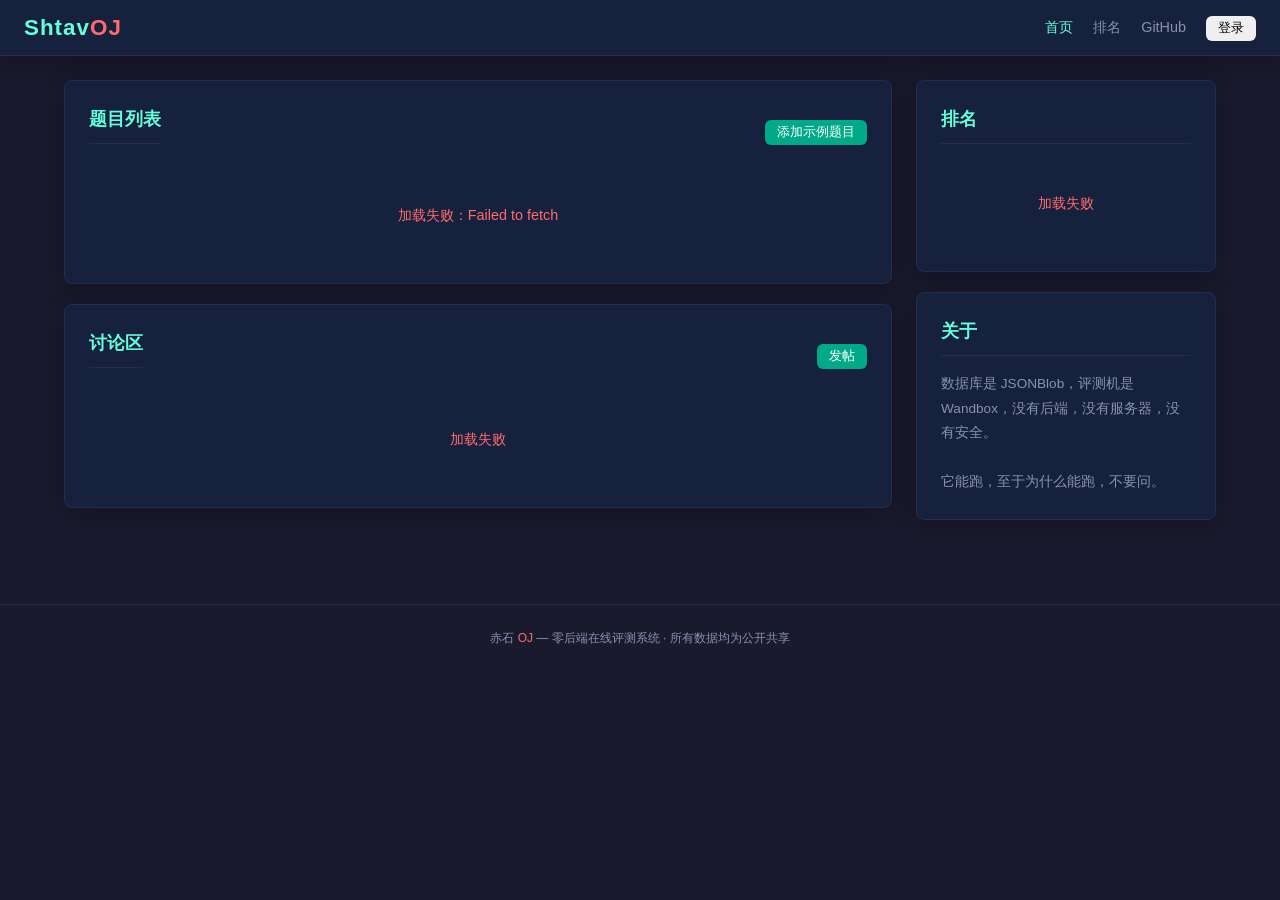
==== index.html @ 5e55a13c "create files by trae" ====
<!DOCTYPE html>
<html lang="zh-CN">
<head>
    <meta charset="UTF-8">
    <meta name="viewport" content="width=device-width, initial-scale=1.0">
    <title>赤石 OJ</title>
    <link rel="stylesheet" href="css/style.css">
</head>
<body>

<!-- 导航栏 -->
<nav class="navbar">
    <a href="index.html" class="brand">
        Shtav<span>OJ</span>
    </a>
    <div class="nav-links">
        <a href="index.html" class="active">首页</a>
        <a href="rank.html">排名</a>
        <a href="https://github.com" target="_blank">GitHub</a>
        <span id="current-user"></span>
    </div>
</nav>

<div class="container">
    <div class="main-layout">

        <!-- 左侧：题目列表 + 讨论区 -->
        <div class="main-content">

            <!-- 题目列表 -->
            <div class="card">
                <div class="section-header">
                    <h2 class="card-title">题目列表</h2>
                    <button class="btn btn-primary btn-sm" onclick="addSampleProblems()">添加示例题目</button>
                </div>
                <div id="problem-list" class="problem-list">
                    <div class="loading">加载中...</div>
                </div>
            </div>

            <!-- 讨论区 -->
            <div class="card">
                <div class="section-header">
                    <h2 class="card-title">讨论区</h2>
                    <button class="btn btn-primary btn-sm" onclick="showNewThreadModal()">发帖</button>
                </div>
                <div id="threads-list">
                    <div class="loading">加载中...</div>
                </div>
            </div>

        </div>

        <!-- 右侧：排名 -->
        <div class="sidebar">
            <div class="card">
                <h2 class="card-title">排名</h2>
                <div id="ranking-list">
                    <div class="loading">加载中...</div>
                </div>
            </div>

            <!-- 关于 -->
            <div class="card">
                <h2 class="card-title">关于</h2>
                <p style="font-size:0.85rem;color:var(--text-dim);line-height:1.8;">
                    数据库是 JSONBlob，评测机是 Wandbox，没有后端，没有服务器，没有安全。
                    <br><br>
                    它能跑，至于为什么能跑，不要问。
                </p>
            </div>
        </div>

    </div>
</div>

<div class="footer">
    赤石 <span>OJ</span> — 零后端在线评测系统 · 所有数据均为公开共享
</div>

<!-- 新帖子弹窗 -->
<div id="new-thread-modal" class="modal-overlay" style="display:none;">
    <div class="modal">
        <h2>发帖</h2>
        <input id="new-thread-title" type="text" placeholder="标题" maxlength="200">
        <textarea id="new-thread-content" placeholder="内容" rows="4"
            style="width:100%;background:#0d1117;color:var(--text);border:1px solid var(--border);border-radius:6px;padding:10px;font-family:inherit;resize:vertical;margin-bottom:12px;"></textarea>
        <div class="modal-actions">
            <button class="btn btn-sm" onclick="document.getElementById('new-thread-modal').style.display='none'">取消</button>
            <button class="btn btn-primary btn-sm" onclick="handleNewThread()">发布</button>
        </div>
    </div>
</div>

<script src="js/config.js"></script>
<script src="js/db.js"></script>
<script src="js/user.js"></script>
<script src="js/rank.js"></script>
<script src="js/thread.js"></script>
<script src="js/wandbox.js"></script>
<script src="js/judge.js"></script>

<script>
// ============================================================
//  首页初始化
// ============================================================

async function initIndex() {
    updateUserDisplay();

    try {
        const data = await readBlob();
        ensureBlobStructure(data);

        renderProblemList(data.problems, data.submissions);
        renderRanking(calculateRanking(data.submissions));
        renderThreads(data.threads);
    } catch (e) {
        console.error('加载失败:', e);
        document.getElementById('problem-list').innerHTML = '<div class="error">加载失败：' + e.message + '</div>';
        document.getElementById('ranking-list').innerHTML = '<div class="error">加载失败</div>';
        document.getElementById('threads-list').innerHTML = '<div class="error">加载失败</div>';
    }
}

function renderProblemList(problems, submissions) {
    const container = document.getElementById('problem-list');
    const list = Object.values(problems);

    if (list.length === 0) {
        container.innerHTML = '<div class="empty">暂无题目，点击右上角添加示例题目</div>';
        return;
    }

    const user = getCurrentUser();
    const acSet = new Set();
    const triedSet = new Set();
    if (user) {
        for (const s of submissions) {
            if (s.user === user) {
                triedSet.add(s.problemId);
                if (s.verdict === 'AC') acSet.add(s.problemId);
            }
        }
    }

    container.innerHTML = list
        .sort((a, b) => a.id.localeCompare(b.id))
        .map(p => {
            let statusClass = 'status-none';
            let statusText = '—';
            if (acSet.has(p.id)) {
                statusClass = 'status-ac';
                statusText = 'AC';
            } else if (triedSet.has(p.id)) {
                statusClass = 'status-wa';
                statusText = 'WA';
            }
            return `
                <a href="problem.html?id=${p.id}" class="problem-item">
                    <span class="problem-id">#${escapeHtml(p.id)}</span>
                    <span class="problem-title">${escapeHtml(p.title)}</span>
                    <span class="problem-status ${statusClass}">${statusText}</span>
                </a>
            `;
        }).join('');
}

async function addSampleProblems() {
    const user = getCurrentUser();
    if (!user) {
        showLoginModal();
        return;
    }

    try {
        await safeUpdate(blob => {
            ensureBlobStructure(blob);
            if (!blob.problems['1000']) {
                blob.problems['1000'] = {
                    id: '1000',
                    title: 'A+B Problem',
                    statement: '## 题目描述\n\n输入两个整数 $a$ 和 $b$，输出它们的和 $a+b$。\n\n## 输入格式\n\n一行，两个整数 $a$ 和 $b$，以空格分隔。\n\n## 输出格式\n\n一行，一个整数 $a+b$。\n\n## 样例\n\n### 输入\n```\n1 2\n```\n\n### 输出\n```\n3\n```\n\n## 数据范围\n\n$-10^9 \\le a, b \\le 10^9$',
                    timeLimitMs: 1000,
                    memoryLimitMb: 256,
                    testcases: [
                        { input: '1 2\n', expected: '3\n' },
                        { input: '100 200\n', expected: '300\n' },
                        { input: '-5 5\n', expected: '0\n' },
                    ]
                };
            }
            if (!blob.problems['1001']) {
                blob.problems['1001'] = {
                    id: '1001',
                    title: 'Hello World',
                    statement: '## 题目描述\n\n输出 "Hello, World!"（不含引号）。\n\n## 输入格式\n\n无输入。\n\n## 输出格式\n\n一行，字符串 "Hello, World!"。\n\n## 样例\n\n### 输入\n```\n\n```\n\n### 输出\n```\nHello, World!\n```',
                    timeLimitMs: 1000,
                    memoryLimitMb: 256,
                    testcases: [
                        { input: '', expected: 'Hello, World!\n' },
                    ]
                };
            }
        });
        alert('示例题目已添加，刷新查看');
        window.location.reload();
    } catch (e) {
        alert('添加失败：' + e.message);
    }
}

function showNewThreadModal() {
    const user = getCurrentUser();
    if (!user) { showLoginModal(); return; }
    document.getElementById('new-thread-modal').style.display = 'flex';
    document.getElementById('new-thread-title').focus();
}

async function handleNewThread() {
    const title = document.getElementById('new-thread-title').value.trim();
    const content = document.getElementById('new-thread-content').value.trim();
    if (!title || !content) return;

    try {
        await createThread(title, content);
        document.getElementById('new-thread-modal').style.display = 'none';
        document.getElementById('new-thread-title').value = '';
        document.getElementById('new-thread-content').value = '';
        const data = await readBlob();
        ensureBlobStructure(data);
        renderThreads(data.threads);
    } catch (e) {
        alert('发帖失败：' + e.message);
    }
}

// 关闭弹窗
document.addEventListener('click', e => {
    const modal = document.getElementById('new-thread-modal');
    if (e.target === modal) {
        modal.style.display = 'none';
    }
});

initIndex();
</script>

</body>
</html>
---- css/style.css ----
/* ============================================================
   赤石 OJ 样式 — 暗色主题，抄 CF 的
   ============================================================ */

:root {
    --bg: #1a1a2e;
    --bg-card: #16213e;
    --bg-hover: #0f3460;
    --text: #e0e0e0;
    --text-dim: #8892b0;
    --accent: #64ffda;
    --accent-dim: #0a8;
    --red: #ff6b6b;
    --yellow: #ffd93d;
    --green: #6bff6b;
    --border: #2a2a4a;
    --radius: 8px;
    --shadow: 0 4px 24px rgba(0,0,0,0.3);
}

* {
    margin: 0;
    padding: 0;
    box-sizing: border-box;
}

body {
    font-family: 'Segoe UI', 'PingFang SC', 'Microsoft YaHei', sans-serif;
    background: var(--bg);
    color: var(--text);
    line-height: 1.6;
    min-height: 100vh;
}

a {
    color: var(--accent);
    text-decoration: none;
}

a:hover {
    text-decoration: underline;
}

/* ========== 导航栏 ========== */
.navbar {
    background: var(--bg-card);
    border-bottom: 1px solid var(--border);
    padding: 0 24px;
    height: 56px;
    display: flex;
    align-items: center;
    justify-content: space-between;
    position: sticky;
    top: 0;
    z-index: 100;
    box-shadow: var(--shadow);
}

.navbar .brand {
    font-size: 1.4rem;
    font-weight: 700;
    color: var(--accent);
    letter-spacing: 1px;
}

.navbar .brand span {
    color: var(--red);
}

.navbar .nav-links {
    display: flex;
    gap: 20px;
    align-items: center;
}

.navbar .nav-links a {
    color: var(--text-dim);
    font-size: 0.9rem;
    transition: color 0.2s;
}

.navbar .nav-links a:hover,
.navbar .nav-links a.active {
    color: var(--accent);
    text-decoration: none;
}

.user-tag {
    background: var(--bg-hover);
    padding: 4px 12px;
    border-radius: 20px;
    font-size: 0.85rem;
    color: var(--accent);
}

/* ========== 布局 ========== */
.container {
    max-width: 1200px;
    margin: 0 auto;
    padding: 24px;
}

.main-layout {
    display: grid;
    grid-template-columns: 1fr 300px;
    gap: 24px;
    align-items: start;
}

@media (max-width: 768px) {
    .main-layout {
        grid-template-columns: 1fr;
    }
}

/* ========== 卡片 ========== */
.card {
    background: var(--bg-card);
    border: 1px solid var(--border);
    border-radius: var(--radius);
    padding: 24px;
    margin-bottom: 20px;
    box-shadow: var(--shadow);
}

.card-title {
    font-size: 1.1rem;
    font-weight: 600;
    margin-bottom: 16px;
    padding-bottom: 10px;
    border-bottom: 1px solid var(--border);
    color: var(--accent);
}

/* ========== 按钮 ========== */
.btn {
    display: inline-flex;
    align-items: center;
    gap: 6px;
    padding: 8px 20px;
    border: none;
    border-radius: 6px;
    font-size: 0.9rem;
    cursor: pointer;
    transition: all 0.2s;
    font-family: inherit;
}

.btn-primary {
    background: var(--accent-dim);
    color: #fff;
}

.btn-primary:hover {
    background: var(--accent);
    color: #000;
}

.btn-danger {
    background: var(--red);
    color: #fff;
}

.btn-sm {
    padding: 4px 12px;
    font-size: 0.8rem;
}

.btn-block {
    width: 100%;
    justify-content: center;
}

/* ========== 题目列表 ========== */
.problem-list {
    display: flex;
    flex-direction: column;
}

.problem-item {
    display: flex;
    align-items: center;
    padding: 12px 16px;
    border-bottom: 1px solid var(--border);
    transition: background 0.2s;
    gap: 16px;
}

.problem-item:hover {
    background: var(--bg-hover);
}

.problem-item:last-child {
    border-bottom: none;
}

.problem-id {
    font-weight: 700;
    color: var(--accent);
    min-width: 60px;
}

.problem-title {
    flex: 1;
    font-size: 0.95rem;
}

.problem-status {
    min-width: 60px;
    text-align: center;
    font-size: 0.8rem;
    font-weight: 600;
    padding: 2px 8px;
    border-radius: 4px;
}

.status-ac {
    background: rgba(107, 255, 107, 0.15);
    color: var(--green);
}

.status-wa {
    background: rgba(255, 107, 107, 0.15);
    color: var(--red);
}

.status-none {
    color: var(--text-dim);
}

/* ========== 排名 ========== */
.rank-item {
    display: flex;
    align-items: center;
    padding: 8px 0;
    border-bottom: 1px solid var(--border);
    gap: 10px;
}

.rank-item:last-child {
    border-bottom: none;
}

.rank-num {
    width: 30px;
    font-weight: 700;
    color: var(--text-dim);
    text-align: center;
}

.rank-user {
    flex: 1;
    font-size: 0.9rem;
}

.rank-count {
    color: var(--accent);
    font-weight: 600;
    font-size: 0.85rem;
}

/* ========== 讨论区 ========== */
.thread-item {
    padding: 10px 0;
    border-bottom: 1px solid var(--border);
}

.thread-item:last-child {
    border-bottom: none;
}

.thread-title {
    font-size: 0.9rem;
    display: block;
}

.thread-meta {
    font-size: 0.75rem;
    color: var(--text-dim);
    margin-top: 4px;
    display: flex;
    gap: 12px;
}

/* ========== 题目详情 ========== */
.problem-statement {
    font-size: 0.95rem;
    line-height: 1.8;
}

.problem-statement h3 {
    margin-top: 20px;
    margin-bottom: 8px;
    color: var(--accent);
}

.problem-statement pre {
    background: #0d1117;
    padding: 12px;
    border-radius: 4px;
    overflow-x: auto;
    font-size: 0.85rem;
    margin: 8px 0;
}

.problem-info {
    display: flex;
    gap: 24px;
    color: var(--text-dim);
    font-size: 0.85rem;
    margin-bottom: 16px;
}

.problem-info span {
    display: flex;
    align-items: center;
    gap: 4px;
}

/* ========== 代码编辑器 ========== */
.code-editor-wrapper {
    margin-bottom: 16px;
}

.code-editor-wrapper textarea {
    width: 100%;
    min-height: 300px;
    background: #0d1117;
    color: #e6edf3;
    border: 1px solid var(--border);
    border-radius: 6px;
    padding: 16px;
    font-family: 'Cascadia Code', 'Fira Code', 'Consolas', monospace;
    font-size: 0.9rem;
    line-height: 1.5;
    resize: vertical;
    tab-size: 4;
}

.code-editor-wrapper textarea:focus {
    outline: none;
    border-color: var(--accent);
}

.editor-toolbar {
    display: flex;
    justify-content: space-between;
    align-items: center;
    margin-bottom: 8px;
}

.editor-toolbar select {
    background: var(--bg-card);
    color: var(--text);
    border: 1px solid var(--border);
    padding: 6px 12px;
    border-radius: 4px;
    font-size: 0.85rem;
    cursor: pointer;
}

/* ========== 提交结果 ========== */
.verdict-badge {
    display: inline-block;
    padding: 4px 12px;
    border-radius: 4px;
    font-weight: 700;
    font-size: 0.9rem;
}

.verdict-ac { background: rgba(107,255,107,0.15); color: var(--green); }
.verdict-wa { background: rgba(255,107,107,0.15); color: var(--red); }
.verdict-tle { background: rgba(255,217,61,0.15); color: var(--yellow); }
.verdict-re { background: rgba(255,107,107,0.15); color: var(--red); }
.verdict-ce { background: rgba(255,217,61,0.15); color: var(--yellow); }
.verdict-se { background: rgba(255,107,107,0.15); color: var(--red); }
.verdict-pending { color: var(--text-dim); }
.verdict-judging { color: var(--accent); }

.submission-item {
    display: flex;
    align-items: center;
    padding: 8px 0;
    border-bottom: 1px solid var(--border);
    gap: 12px;
    font-size: 0.85rem;
}

.submission-item:last-child {
    border-bottom: none;
}

/* ========== 弹窗 ========== */
.modal-overlay {
    position: fixed;
    inset: 0;
    background: rgba(0,0,0,0.6);
    display: flex;
    align-items: center;
    justify-content: center;
    z-index: 999;
    backdrop-filter: blur(4px);
}

.modal {
    background: var(--bg-card);
    border: 1px solid var(--border);
    border-radius: 12px;
    padding: 32px;
    min-width: 360px;
    max-width: 90vw;
    box-shadow: 0 20px 60px rgba(0,0,0,0.5);
}

.modal h2 {
    color: var(--accent);
    margin-bottom: 8px;
}

.modal p {
    color: var(--text-dim);
    font-size: 0.85rem;
    margin-bottom: 16px;
}

.modal input {
    width: 100%;
    padding: 10px 14px;
    background: #0d1117;
    border: 1px solid var(--border);
    border-radius: 6px;
    color: var(--text);
    font-size: 0.95rem;
    margin-bottom: 16px;
}

.modal input:focus {
    outline: none;
    border-color: var(--accent);
}

.modal-actions {
    display: flex;
    justify-content: flex-end;
    gap: 8px;
}

/* ========== 帖子 ========== */
.post {
    padding: 16px 0;
    border-bottom: 1px solid var(--border);
}

.post:last-child {
    border-bottom: none;
}

.post-header {
    display: flex;
    align-items: center;
    gap: 12px;
    margin-bottom: 8px;
}

.post-user {
    font-weight: 600;
    color: var(--accent);
}

.post-time {
    color: var(--text-dim);
    font-size: 0.8rem;
}

.post-num {
    color: var(--text-dim);
    font-size: 0.8rem;
    margin-left: auto;
}

.post-content {
    white-space: pre-wrap;
    font-size: 0.9rem;
    line-height: 1.7;
}

.reply-form {
    margin-top: 16px;
}

.reply-form textarea {
    width: 100%;
    min-height: 80px;
    background: #0d1117;
    color: var(--text);
    border: 1px solid var(--border);
    border-radius: 6px;
    padding: 10px;
    font-family: inherit;
    font-size: 0.9rem;
    resize: vertical;
    margin-bottom: 8px;
}

.reply-form textarea:focus {
    outline: none;
    border-color: var(--accent);
}

/* ========== 通用 ========== */
.empty {
    text-align: center;
    color: var(--text-dim);
    padding: 32px;
    font-size: 0.9rem;
}

.loading {
    text-align: center;
    color: var(--text-dim);
    padding: 32px;
    font-size: 0.9rem;
}

.error {
    text-align: center;
    color: var(--red);
    padding: 32px;
    font-size: 0.9rem;
}

.section-header {
    display: flex;
    justify-content: space-between;
    align-items: center;
    margin-bottom: 12px;
}

.footer {
    text-align: center;
    padding: 24px;
    color: var(--text-dim);
    font-size: 0.75rem;
    border-top: 1px solid var(--border);
    margin-top: 40px;
}

.footer span {
    color: var(--red);
}
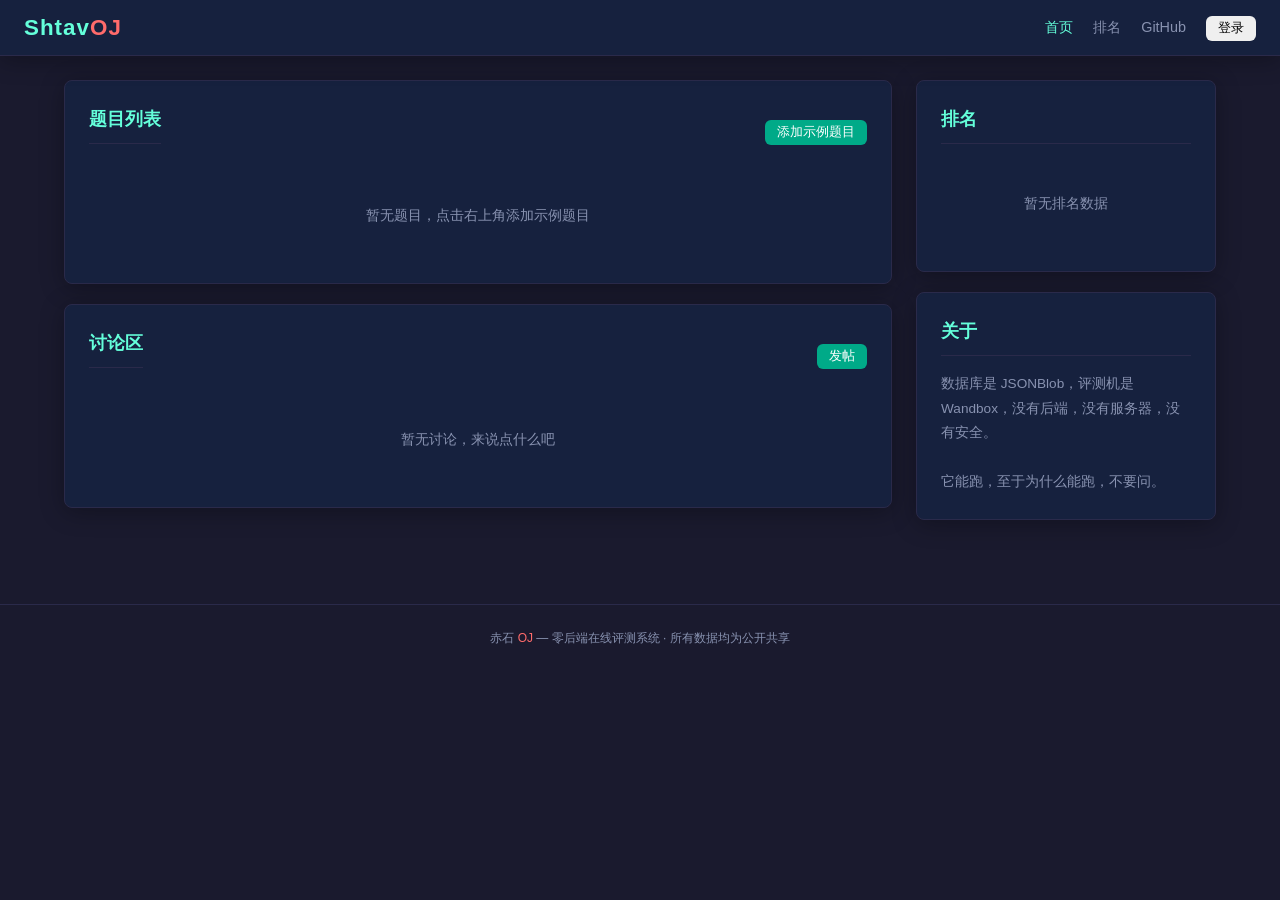
==== commit 1c4fc36c: "database fix" ====
--- a/index.html
+++ b/index.html
@@ -16,7 +16,7 @@
     <div class="nav-links">
         <a href="index.html" class="active">首页</a>
         <a href="rank.html">排名</a>
-        <a href="https://github.com" target="_blank">GitHub</a>
+        <a href="https://github.com/ZGWest566/ShtavOJ" target="_blank">GitHub</a>
         <span id="current-user"></span>
     </div>
 </nav>
@@ -26,6 +26,18 @@
 
         <!-- 左侧：题目列表 + 讨论区 -->
         <div class="main-content">
+
+            <!-- 初始化数据库 -->
+            <div id="init-banner" class="card" style="display:none;border-color:var(--yellow);text-align:center;">
+                <h2 style="color:var(--yellow);margin-bottom:8px;">⚠ 数据库未初始化</h2>
+                <p style="color:var(--text-dim);font-size:0.85rem;margin-bottom:16px;">
+                    JSONBlob 是空的，需要先写入初始数据才能使用。
+                </p>
+                <button id="init-btn" class="btn btn-primary" onclick="handleInitBlob()">
+                    初始化数据库
+                </button>
+                <div id="init-status" style="margin-top:12px;font-size:0.85rem;"></div>
+            </div>
 
             <!-- 题目列表 -->
             <div class="card">
@@ -117,9 +129,29 @@
         renderThreads(data.threads);
     } catch (e) {
         console.error('加载失败:', e);
+        document.getElementById('init-banner').style.display = 'block';
+        document.getElementById('init-status').innerHTML = '<span style="color:var(--red);">错误：' + e.message + '</span>';
         document.getElementById('problem-list').innerHTML = '<div class="error">加载失败：' + e.message + '</div>';
         document.getElementById('ranking-list').innerHTML = '<div class="error">加载失败</div>';
         document.getElementById('threads-list').innerHTML = '<div class="error">加载失败</div>';
+    }
+}
+
+async function handleInitBlob() {
+    const btn = document.getElementById('init-btn');
+    const status = document.getElementById('init-status');
+    btn.disabled = true;
+    btn.textContent = '初始化中...';
+    status.innerHTML = '<span style="color:var(--accent);">正在写入 JSONBlob...</span>';
+
+    try {
+        await initBlob();
+        status.innerHTML = '<span style="color:var(--green);">✓ 初始化成功！刷新页面...</span>';
+        setTimeout(() => window.location.reload(), 1000);
+    } catch (e) {
+        status.innerHTML = '<span style="color:var(--red);">✗ ' + e.message + '</span>';
+        btn.disabled = false;
+        btn.textContent = '重试初始化';
     }
 }
 
